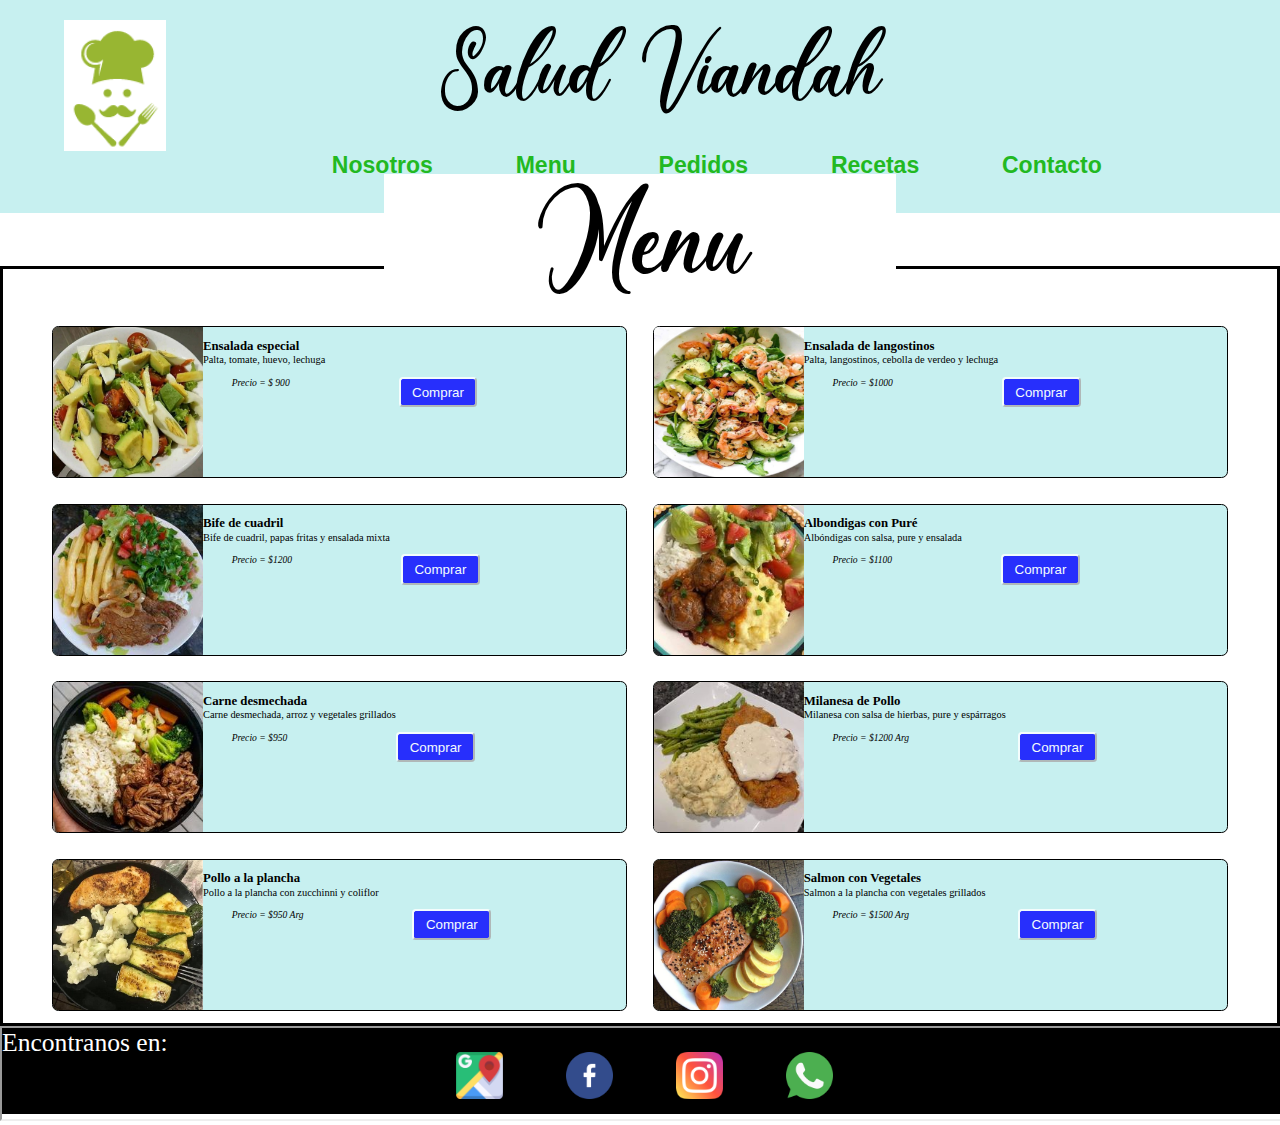
==== menu.html @ 55a96c4e "Se crea nuevo repositorio remoto para TP CodoACodo" ====
<!DOCTYPE html>
<html lang="en">
<head>
    <meta charset="UTF-8">
    <meta http-equiv="X-UA-Compatible" content="IE=edge">
    <meta name="viewport" content="width=device-width, initial-scale=1.0">
    <title>Viandas saludables</title>
    <link rel="stylesheet" href="css/estilos.css">
    <link rel="icon" type="image/x-icon" href="./imagenes/logo.png">
</head>
<body>
    <Header>
        <div class="grid-container">
            <div class="item1" style= "background-color: rgb(199, 240, 240)">
                <div>
                    <img id="logo" src="./imagenes/logo.png" alt="logo">
                    <h3 class="nombre">Salud Viandah
                    </h3>
                </div>
                <div id="pestañas">
                    <a class="pest" href="index.html">Nosotros</a>
                    <a class="pest" href="menu.html">Menu</a>
                    <a class="pest" href="pedidos.html">Pedidos</a>
                    <a class="pest" href="recetas.html">Recetas</a>
                    <a class="pest" href="#contacto">Contacto</a>
                </div>
            </div>
    </Header>
        <div id="item2"></div>
    <!--Cuerpo del menú-->
        <div class="item3">
            <div >
                <h3 id="menu">Menú</h3>
            </div>
            <div id="marcoMenu">

                <div class="tarjetaMenu">
                    <div>
                        <img class="imagenesTarjetas" src="./imagenes/ensaladaDePalta.jpg" alt="Ensalada de palta">
                        <h3 class="titulosTarjetas">Ensalada especial</h3><br>
                        <p class="parrafosTarjetas">
                            Palta, tomate, huevo, lechuga
                            <br>
                            <p class="precio">Precio = $ 900</p>
                        </p>
                        <button                               class="botonOrdenar">Comprar</button> 
                    </div>
                </div>

                <div class="tarjetaMenu">
                    <div>
                        <img class="imagenesTarjetas" src="./imagenes/ensaladaDeLangostinos.jpg" alt="Ensalada de palta">
                        <h3 class="titulosTarjetas">Ensalada de langostinos</h3><br>
                        <p class="parrafosTarjetas">
                            Palta, langostinos, cebolla de verdeo y lechuga
                            <br>
                            <p class="precio">Precio = $1000</p>
                        </p>
                        <button                               class="botonOrdenar">Comprar</button>
                    </div>
                </div>

                <div class="tarjetaMenu">
                    <div>
                        <img class="imagenesTarjetas" src="./imagenes/bifesFritasEnsalada.jpg" alt="Ensalada de palta">
                        <h3 class="titulosTarjetas">Bife de cuadril</h3><br>
                        <p class="parrafosTarjetas">
                            Bife de cuadril, papas fritas y ensalada mixta
                            <br>
                            <p class="precio">Precio = $1200 </p>
                        </p>
                        <button class="botonOrdenar">Comprar</button>
                    </div>
                </div>

                <div class="tarjetaMenu">
                    <div>
                        <img class="imagenesTarjetas" src="./imagenes/albondigasConPure.jpg" alt="Ensalada de palta">
                        <h3 class="titulosTarjetas">Albondigas con Puré</h3><br>
                        <p class="parrafosTarjetas">
                            Albóndigas con salsa, pure y ensalada
                            <br>
                            <p class="precio">Precio = $1100</p>
                        </p>
                        <button class="botonOrdenar">Comprar</button>
                    </div>
                </div>

                <div class="tarjetaMenu" style="border-color: black;">
                    <div>
                        <img class="imagenesTarjetas" src="./imagenes/carneDesmechadaConArroz.jpg" alt="Ensalada de palta">
                        <h3 class="titulosTarjetas">Carne desmechada</h3><br>
                        <p class="parrafosTarjetas">
                           Carne desmechada, arroz y vegetales grillados 
                            <br>
                            <p class="precio">Precio = $950</p>
                        </p>
                        <button class="botonOrdenar">Comprar</button>
                    </div>
                </div>

                <div class="tarjetaMenu">
                    <div>
                        <img class="imagenesTarjetas" src="./imagenes/milanesaDePollo.jpg" alt="Ensalada de palta">
                        <h3 class="titulosTarjetas">Milanesa de Pollo</h3><br>
                        <p class="parrafosTarjetas">
                            Milanesa con salsa de hierbas, pure y espárragos
                            <br>
                            <p class="precio">Precio = $1200 Arg</p>
                        </p>
                        <button class="botonOrdenar">Comprar</button>
                    </div>
                </div>

                <div class="tarjetaMenu">
                    <div>
                        <img class="imagenesTarjetas" src="./imagenes/polloALaPlancha.jpg" alt="Ensalada de palta">
                        <h3 class="titulosTarjetas">Pollo a la plancha</h3><br>
                        <p class="parrafosTarjetas">
                           Pollo a la plancha con zucchinni y coliflor
                            <br>
                            <p class="precio">Precio = $950 Arg</p>
                        </p>
                        <button class="botonOrdenar">Comprar</button>
                    </div>
                </div>

                <div class="tarjetaMenu">
                    <div>
                        <img class="imagenesTarjetas" src="./imagenes/salmonConVerduras.jpg" alt="Ensalada de palta">
                        <h3 class="titulosTarjetas">Salmon con Vegetales</h3><br>
                        <p class="parrafosTarjetas">
                            Salmon a la plancha con vegetales grillados
                            <br>
                            <p class="precio">Precio = $1500 Arg</p>
                        </p>
                        <button class="botonOrdenar">Comprar</button>
                    </div>
                </div>
            </div>

        </div>  
        <div class="item4"></div>
        <div class="item5">

<!-- Footer------------------------------------------------->
            <iframe src="footer.html" id="alturaFooter"></iframe>
<!-- Footer------------------------------------------------->
        </div>
    </div>
</body>
</html>
---- css/estilos.css ----
*{
    margin: 0;
    padding: 0;
}

@font-face{
    font-family: helena;
    src: url(./Helena.ttf);
}
body{
    width: 100%;
}
header{
    background-color: rgb(199, 240, 240);
   width: 100%;
   font-size: 0.8em;
   
}

a{
    text-align: center;
}
 

 
 #slogan{
   font-family: Helena;
   font-size: 4.5vw;
   color: rgb(26, 163, 26);
   padding-left: 2%;
   
 }

.pestañas{
    text-align: center ;
    
 }
 .pest {
     color: rgb(34, 185, 34);
     font-family: 'Lucida Sans', 'Lucida Sans Regular', 'Lucida Grande', 'Lucida Sans Unicode', Geneva, Verdana, sans-serif;
     font-weight: bold;
     font-size: 1.8vw;
     text-decoration: none;
     padding: 3%;
 }

 h4{
    padding: 1%;
    font-size: 2vw;
    padding-left: 2%;
 } 

 .nosotros{
    padding: 2%;
    font-size: 1.5vw;
    text-align: justify;

 }  

.nombre{
   
    font-family: helena;
    font-size: 8vw;
    font-weight: 100;
    margin-right: 10%;
    
}

 #pestañas{
    font-family: Georgia, 'Times New Roman', Times, serif;
    padding: 1%;
    color: blue;
    text-decoration: none;
    text-align: center;
    
 
}

#pie{
    color: white;
    font-size: 2vw;
    padding-left: 0%;
    float: left;
}

#logo{
 
    margin-top: 0%;
    margin-left: 5%;
    width: 8%; 
    padding-right: 0%;
    float: left;
}

#imagenes{
    text-align: center;
}

.imagenes1{
    width: 20%;
    padding-inline: 2%;   
}
.redes{
    padding: 2% 5% 1% 0%;
    margin-top: 0% 0% 0% 0%;
    width: 4%;
}


.caja-redes{
    text-align: center;
    margin: 0% 8% 0% 0%;
    padding: 0%;
}

 .conten_promo {
     display: flex;
     width: 100%;
     min-height: 500px;
     margin: 0 auto;
     gap: 3, 5em
 }

 .promo {
    width:  50%;
     padding: 2%;
    
 }

 table {
     border-collapse: collapse;
     font-family: Verdana, Geneva, Tahoma, sans-serif;

 }


 table th {
     font-family: Cambria, Cochin, Georgia, Times, 'Times New Roman', serif;
     font-size: 30px;
 }

 table td {
     border: 2px solid rgb(36, 207, 193);
     font-family: Cambria, Cochin, Georgia, Times, 'Times New Roman', serif;
     font-size: 30px;
     
     

 }

 table td:first-child {
     width: 10%;
     text-align: center;
     font-size: 2em;
     
 }

 table td:nth-child(2) {
     width: 10%;
     text-align: center;
 }

 table td:nth-child(3) {
     width: 25%;
     font-size: 1.5em;
     
 }

 table td img {
     width: 120px;
 }

 main {
     background-color: rgb(235, 232, 232);
 }

 .form {
     margin-left: 5%;
 }

.ordenar{
    text-align: right;
}
.imagenesMenu{
    justify-content: center; 
    border-radius: 100px;
    padding: 5%;
}

.platos{
    margin-left: 5%;
    margin-top: 0%;
}

#menu{
    position: relative;
    font-family: helena;
    font-size:15vh;
    margin: -3% 30% 0% 30%;
    background:white;
    font-weight: 100;
    padding: 0% 0% 0% 0%;
    text-align: center;
}

.tarjetaMenu{
    border-width: 10px;
    border-radius: 0.5vw;
    border: solid 1px;
    width:45%;
    height: 150px;
    margin: 1% 1% 1% 1%;
    background-color: rgb(199, 240, 240);
}

.imagenesTarjetas{
    border-top-left-radius: 0.5vh;
    border-bottom-left-radius: 0.5vh;
    height: 150px;
    padding:0%;
    float: left;
    width: 150px;
}

.titulosTarjetas{
    font-family: Cambria, Cochin, Georgia, Times, 'Times New Roman', serif;
    font-size: 80%;
    text-align: left;
    margin-left: 10%;
    padding: 2% 0% 0% 0%;
    position: relative;
   
}

.parrafosTarjetas{
    font-family: Cambria, Cochin, Georgia, Times, 'Times New Roman', serif;
    font-size: 65%;
    text-align: left;
    margin: -3% 0% 0% 0%;
}

.precio{
    font-family: Cambria, Cochin, Georgia, Times, 'Times New Roman', serif;
    font-size: 60%;
    font-style:italic;
    margin: 2% 0% 0% 5%;
    float: left;
    
}

.botonOrdenar{
    
    font-family:sans-serif;
    color: white;
    background-color: blue;
    border-color: white;
    border-radius: 0.3vw;
    margin: 2% 0% 0% 19%;
    padding: 1% 2% 1% 2%;
    opacity: 80%;
}

#columna1{
    position: relative;
    width:50%;
    height: 97.6%;
    margin-right: 27%;
}

#marcoMenu{
    display: flex;
    flex-direction: row;
    flex-wrap: wrap;
    justify-content: center;
    border: solid black;
    padding: 3.5% 0% 0% 0%;
    margin: -4.5% 0% 0% 0%;
    z-index: 1;
}


#abajo{
    background-color: black;

}

/* CSS para Grid -----------------------*/

.item1 { grid-area: header; }
.item2 { grid-area: izquierda; }
.item3 { grid-area: main; }
.item4 { grid-area: derecha; }
.item5 { grid-area: footer; }

.grid-container {
  display: grid;
  grid-template-areas:
    'header header header header header header'
    'izquierda main main main main derecha'
    'footer footer footer footer footer footer';
  gap: 2%;
  grid-template-columns: 1% auto auto auto auto 1%;
  padding: 0px;
}

.grid-container > div {
  background-color: rgba(255, 255, 255, 0.8);
  text-align: center;
  padding: 20px 0;
  font-size: 30px;
}
header{
    width: 100%;
}

iframe{
    width: 100%;
    height: 260px;
}
#alturaFooter{
    height: 91px;
}


@media only screen and (max-width: 1240px){
    .tarjetaMenu {
        width: 80%;

}
@media only screen and (max-width: 768px){
    .pest{font-size: 2vw;
}
.nosotros {
    padding: 2%;
    font-size: 2.5vw;
    text-align: justify;
}
h4{
    font-size: 3vw;
}
#slogan {
    
    font-size: 6vw;
    
}
.conten_promo {
    display: inline;
    
}
.promo{ 
    margin: 0 auto;
    width: 75%;
}



}




@media only screen and (max-width: 320px){
    .pest{
        font-size: 3vw;
        padding: 0.3%;
    }
        .nosotros {
            padding: 2%;
            font-size: 3.5vw;
            text-align: justify;
}
}
h4{
    font-size: 5vw;
}
#slogan {
    font-size: 7vw;
    
}
table td img {
    width: 50px;
}
.promo{
   margin: 0 auto;
    width: 100%;
}
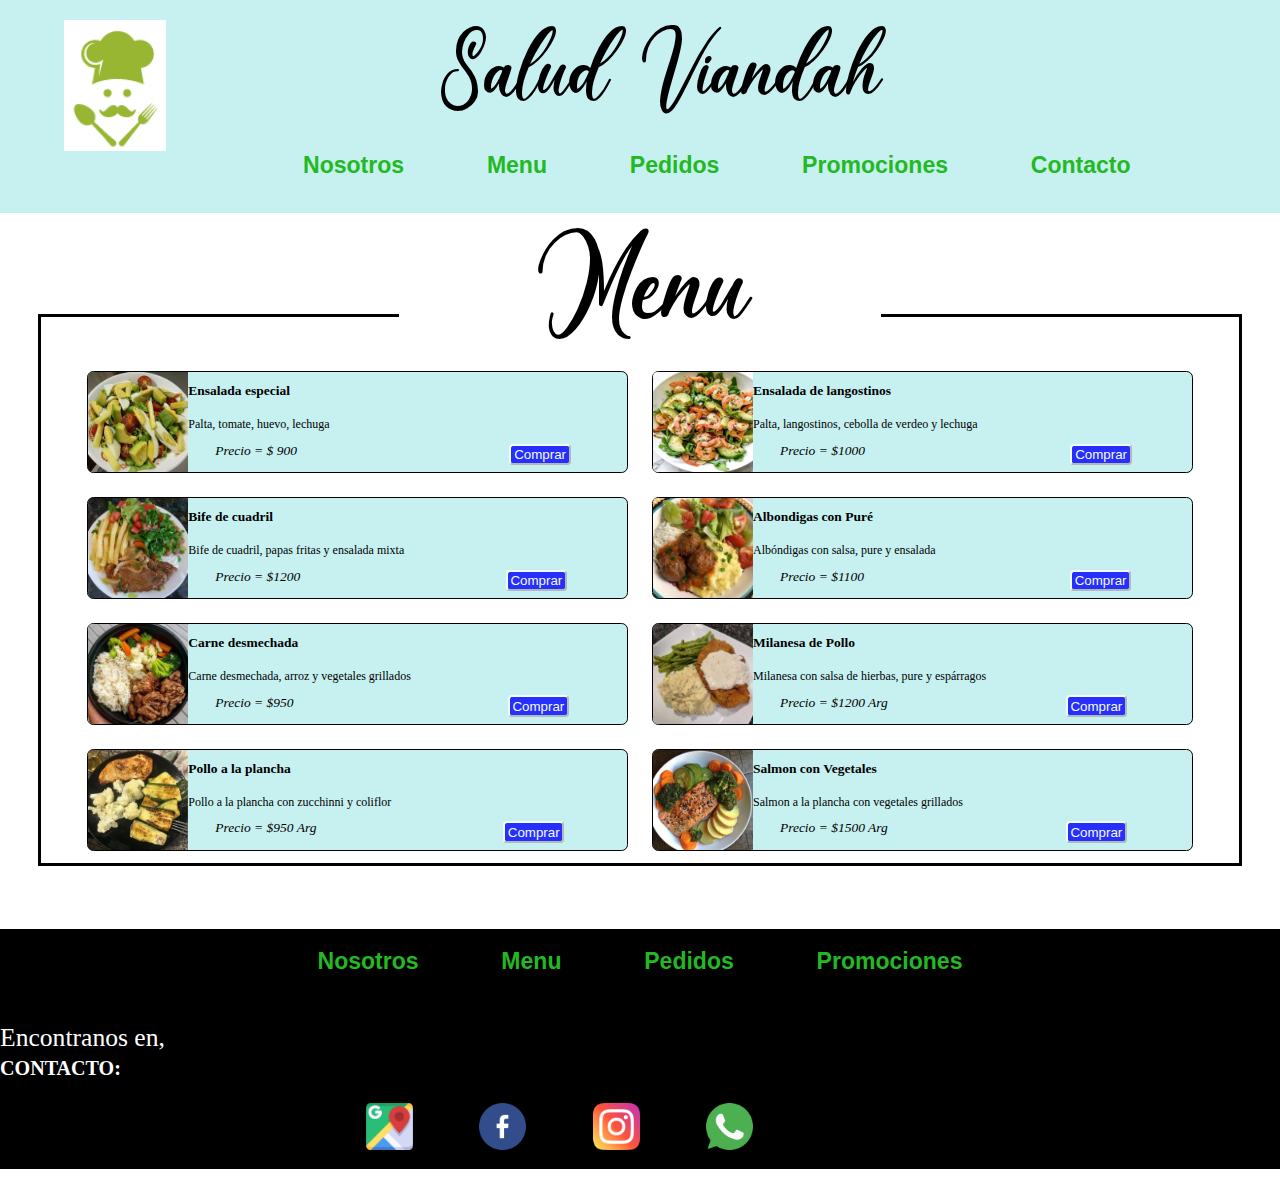
==== commit e1d59c7c: "Add files via upload" ====
--- a/menu.html
+++ b/menu.html
@@ -9,23 +9,23 @@
     <link rel="icon" type="image/x-icon" href="./imagenes/logo.png">
 </head>
 <body>
-    <Header>
-        <div class="grid-container">
-            <div class="item1" style= "background-color: rgb(199, 240, 240)">
-                <div>
-                    <img id="logo" src="./imagenes/logo.png" alt="logo">
-                    <h3 class="nombre">Salud Viandah
-                    </h3>
-                </div>
-                <div id="pestañas">
-                    <a class="pest" href="index.html">Nosotros</a>
-                    <a class="pest" href="menu.html">Menu</a>
-                    <a class="pest" href="pedidos.html">Pedidos</a>
-                    <a class="pest" href="recetas.html">Recetas</a>
-                    <a class="pest" href="#contacto">Contacto</a>
-                </div>
+    <!--Header-->
+    <div class="grid-container">
+        <div class="item1" style= "background-color: rgb(199, 240, 240)">
+            <div>
+                <img id="logo" src="./imagenes/logo.png" alt="logo">
+                <h3 class="nombre">Salud Viandah
+                </h3>
             </div>
-    </Header>
+            <div id="pestañas">
+                <a class="pest" href="index.html">Nosotros</a>
+                <a class="pest" href="menu.html">Menu</a>
+                <a class="pest" href="pedidos.html">Pedidos</a>
+                <a class="pest" href="promociones.html">Promociones</a>
+                <a class="pest" href="#contacto">Contacto</a>
+            </div>
+        </div>
+    <!--Fin Header-->
         <div id="item2"></div>
     <!--Cuerpo del menú-->
         <div class="item3">
@@ -43,7 +43,8 @@
                             <br>
                             <p class="precio">Precio = $ 900</p>
                         </p>
-                        <button                               class="botonOrdenar">Comprar</button> 
+                        <a class="pest" href="pedidos.html">
+                        <button  style="position:relative;left: 5%;"class="botonOrdenar"; >Comprar</button></a> 
                     </div>
                 </div>
 
@@ -56,7 +57,8 @@
                             <br>
                             <p class="precio">Precio = $1000</p>
                         </p>
-                        <button                               class="botonOrdenar">Comprar</button>
+                        <a class="pest" href="pedidos.html">
+                        <button  style="position:relative;left: 4%;" class="botonOrdenar">Comprar</button></a>
                     </div>
                 </div>
 
@@ -69,20 +71,26 @@
                             <br>
                             <p class="precio">Precio = $1200 </p>
                         </p>
-                        <button class="botonOrdenar">Comprar</button>
+                        <a class="pest" href="pedidos.html">
+                        <button style="position:relative;left: 4%;" class="botonOrdenar">Comprar</button></a>
                     </div>
                 </div>
 
-                <div class="tarjetaMenu">
+                <div backgroundcolor="red" class="tarjetaMenu">
                     <div>
-                        <img class="imagenesTarjetas" src="./imagenes/albondigasConPure.jpg" alt="Ensalada de palta">
-                        <h3 class="titulosTarjetas">Albondigas con Puré</h3><br>
-                        <p class="parrafosTarjetas">
+                        <div>
+                            <img class="imagenesTarjetas" src="./imagenes/albondigasConPure.jpg" alt="Ensalada de palta">
+                        </div>
+                        <div>
+                            <h3 class="titulosTarjetas">Albondigas con Puré</h3>
+                        </div><br>
+                        <div> <p class="parrafosTarjetas">
                             Albóndigas con salsa, pure y ensalada
                             <br>
                             <p class="precio">Precio = $1100</p>
-                        </p>
-                        <button class="botonOrdenar">Comprar</button>
+                            </p></div>
+                            <a class="pest" href="pedidos.html">
+                            <button style="position:relative;left: 4%;"class="botonOrdenar">Comprar</button></a>
                     </div>
                 </div>
 
@@ -95,7 +103,8 @@
                             <br>
                             <p class="precio">Precio = $950</p>
                         </p>
-                        <button class="botonOrdenar">Comprar</button>
+                        <a class="pest" href="pedidos.html">
+                        <button style="position:relative;left: 5%;"class="botonOrdenar">Comprar</button></a>
                     </div>
                 </div>
 
@@ -108,7 +117,8 @@
                             <br>
                             <p class="precio">Precio = $1200 Arg</p>
                         </p>
-                        <button class="botonOrdenar">Comprar</button>
+                        <a class="pest" href="pedidos.html">
+                        <button style="position:relative;left: 1%;"class="botonOrdenar">Comprar</button></a>
                     </div>
                 </div>
 
@@ -121,7 +131,8 @@
                             <br>
                             <p class="precio">Precio = $950 Arg</p>
                         </p>
-                        <button class="botonOrdenar">Comprar</button>
+                        <a class="pest" href="pedidos.html">
+                        <button style="position:relative;left: 2%;" class="botonOrdenar">Comprar</button></a>
                     </div>
                 </div>
 
@@ -134,7 +145,8 @@
                             <br>
                             <p class="precio">Precio = $1500 Arg</p>
                         </p>
-                        <button class="botonOrdenar">Comprar</button>
+                        <a class="pest" href="pedidos.html">
+                        <button style="position:relative;left: 1%;"class="botonOrdenar">Comprar</button></a>
                     </div>
                 </div>
             </div>
@@ -142,11 +154,27 @@
         </div>  
         <div class="item4"></div>
         <div class="item5">
+            <script src="./main3.js"></script><br>
 
-<!-- Footer------------------------------------------------->
-            <iframe src="footer.html" id="alturaFooter"></iframe>
-<!-- Footer------------------------------------------------->
+            <footer id="contacto">
+                <div id="abajo">
+                    <p id="pie">Encontranos en,</p><br>
+                    <h6 style="color:white;text-align: left;">CONTACTO:</h6>
+                    <div class="caja-redes">
+                        <a href="">
+                            <img class= redes src="./imagenes/mapa.png" alt="Mapa"></a>
+                            
+                        <a target="_blank" href="https://facebook.com">
+                            <img class="redes" src="./imagenes/facebook.png" alt="Facebook"></a>
+            
+                        <a target="_blank" href="https://www.instagram.com/">
+                            <img class="redes" src="./imagenes/instagram.png" alt="instagram"></a>
+            
+                        <a target="_blank" href="https://api.whatsapp.com/send?phone=0543874564252">
+                            <img class="redes" src="./imagenes/whatsapp.png" alt="whatsapp"></a>
+                    </div>
+            </footer>
         </div>
-    </div>
+      </div>
 </body>
 </html>--- a/css/estilos.css
+++ b/css/estilos.css
@@ -136,7 +136,7 @@
 
  table th {
      font-family: Cambria, Cochin, Georgia, Times, 'Times New Roman', serif;
-     font-size: 30px;
+     font-size: 15px;
  }
 
  table td {
@@ -149,20 +149,20 @@
  }
 
  table td:first-child {
-     width: 10%;
+     width: 5%;
      text-align: center;
      font-size: 2em;
      
  }
 
  table td:nth-child(2) {
+     width: 5%;
+     text-align: center;
+ }
+
+ table td:nth-child(3) {
      width: 10%;
-     text-align: center;
- }
-
- table td:nth-child(3) {
-     width: 25%;
-     font-size: 1.5em;
+     font-size: 1em;
      
  }
 
@@ -200,7 +200,6 @@
     background:white;
     font-weight: 100;
     padding: 0% 0% 0% 0%;
-    text-align: center;
 }
 
 .tarjetaMenu{
@@ -208,7 +207,7 @@
     border-radius: 0.5vw;
     border: solid 1px;
     width:45%;
-    height: 150px;
+    height: 100px;
     margin: 1% 1% 1% 1%;
     background-color: rgb(199, 240, 240);
 }
@@ -216,15 +215,15 @@
 .imagenesTarjetas{
     border-top-left-radius: 0.5vh;
     border-bottom-left-radius: 0.5vh;
-    height: 150px;
+    height: 100px;
     padding:0%;
     float: left;
-    width: 150px;
+    width: 100px;
 }
 
 .titulosTarjetas{
     font-family: Cambria, Cochin, Georgia, Times, 'Times New Roman', serif;
-    font-size: 80%;
+    font-size: 45%;
     text-align: left;
     margin-left: 10%;
     padding: 2% 0% 0% 0%;
@@ -234,14 +233,14 @@
 
 .parrafosTarjetas{
     font-family: Cambria, Cochin, Georgia, Times, 'Times New Roman', serif;
-    font-size: 65%;
+    font-size: 40%;
     text-align: left;
     margin: -3% 0% 0% 0%;
 }
 
 .precio{
     font-family: Cambria, Cochin, Georgia, Times, 'Times New Roman', serif;
-    font-size: 60%;
+    font-size: 45%;
     font-style:italic;
     margin: 2% 0% 0% 5%;
     float: left;
@@ -256,7 +255,7 @@
     border-color: white;
     border-radius: 0.3vw;
     margin: 2% 0% 0% 19%;
-    padding: 1% 2% 1% 2%;
+    padding: 0.25% 0.5% 0.25% 0.5%;
     opacity: 80%;
 }
 
@@ -309,22 +308,12 @@
   padding: 20px 0;
   font-size: 30px;
 }
-header{
-    width: 100%;
-}
-
-iframe{
-    width: 100%;
-    height: 260px;
-}
-#alturaFooter{
-    height: 91px;
-}
-
 
 @media only screen and (max-width: 1240px){
     .tarjetaMenu {
         width: 80%;
+
+}
 
 }
 @media only screen and (max-width: 768px){
@@ -368,8 +357,7 @@
             padding: 2%;
             font-size: 3.5vw;
             text-align: justify;
-}
-}
+}}
 h4{
     font-size: 5vw;
 }
@@ -385,4 +373,3 @@
     width: 100%;
 }
 
-
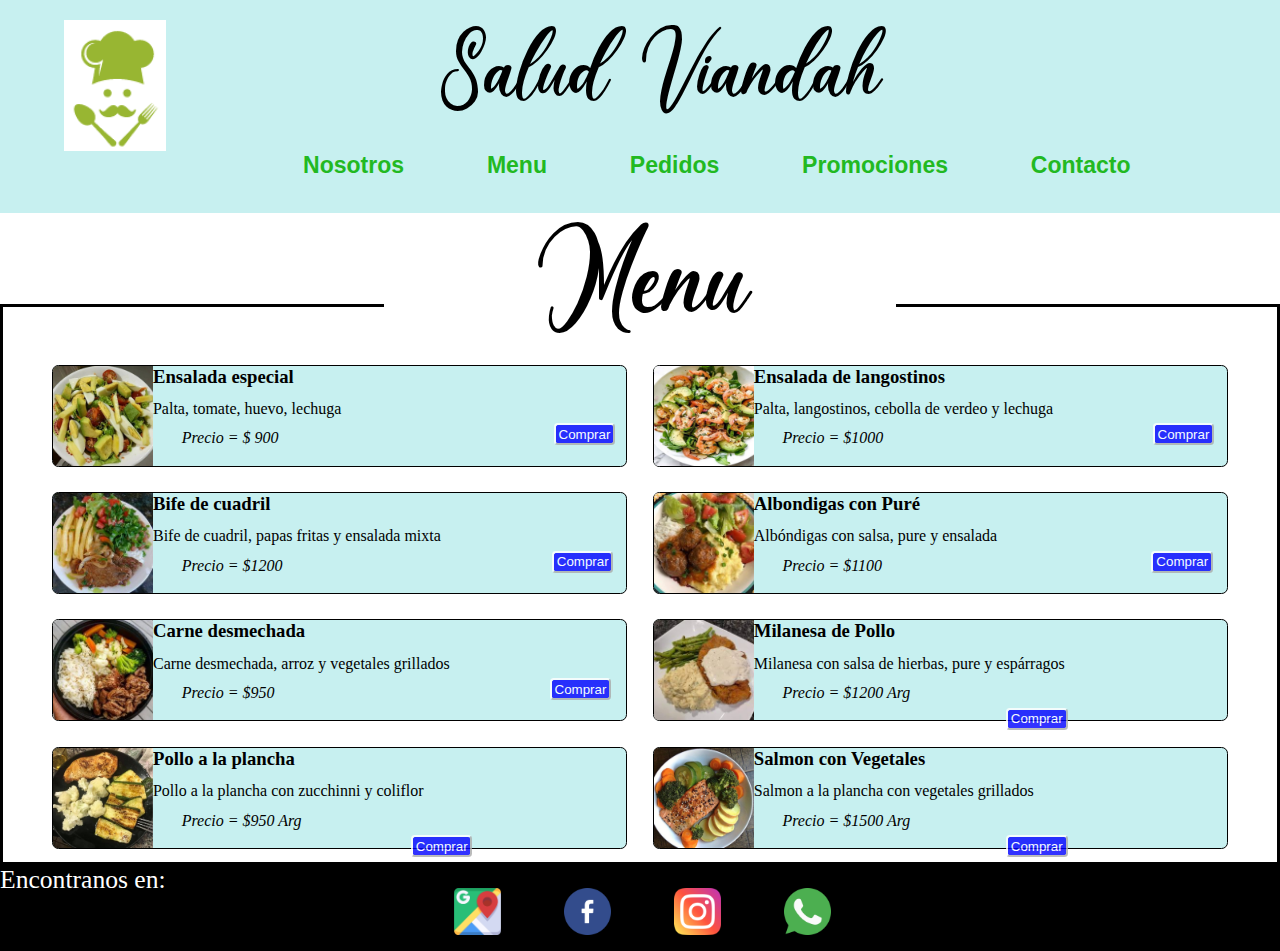
==== commit 39f72ef7: "Se juntan todos los cambios pero no se hace merge con rama master" ====
--- a/menu.html
+++ b/menu.html
@@ -10,21 +10,7 @@
 </head>
 <body>
     <!--Header-->
-    <div class="grid-container">
-        <div class="item1" style= "background-color: rgb(199, 240, 240)">
-            <div>
-                <img id="logo" src="./imagenes/logo.png" alt="logo">
-                <h3 class="nombre">Salud Viandah
-                </h3>
-            </div>
-            <div id="pestañas">
-                <a class="pest" href="index.html">Nosotros</a>
-                <a class="pest" href="menu.html">Menu</a>
-                <a class="pest" href="pedidos.html">Pedidos</a>
-                <a class="pest" href="promociones.html">Promociones</a>
-                <a class="pest" href="#contacto">Contacto</a>
-            </div>
-        </div>
+    <header><script src="./header.js"></script></header>
     <!--Fin Header-->
         <div id="item2"></div>
     <!--Cuerpo del menú-->
@@ -154,27 +140,8 @@
         </div>  
         <div class="item4"></div>
         <div class="item5">
-            <script src="./main3.js"></script><br>
-
-            <footer id="contacto">
-                <div id="abajo">
-                    <p id="pie">Encontranos en,</p><br>
-                    <h6 style="color:white;text-align: left;">CONTACTO:</h6>
-                    <div class="caja-redes">
-                        <a href="">
-                            <img class= redes src="./imagenes/mapa.png" alt="Mapa"></a>
-                            
-                        <a target="_blank" href="https://facebook.com">
-                            <img class="redes" src="./imagenes/facebook.png" alt="Facebook"></a>
-            
-                        <a target="_blank" href="https://www.instagram.com/">
-                            <img class="redes" src="./imagenes/instagram.png" alt="instagram"></a>
-            
-                        <a target="_blank" href="https://api.whatsapp.com/send?phone=0543874564252">
-                            <img class="redes" src="./imagenes/whatsapp.png" alt="whatsapp"></a>
-                    </div>
-            </footer>
+        <script src="./footer.js"></script>
         </div>
-      </div>
+    </div>
 </body>
 </html>--- a/css/estilos.css
+++ b/css/estilos.css
@@ -77,10 +77,10 @@
 }
 
 #pie{
-    color: white;
-    font-size: 2vw;
-    padding-left: 0%;
-    float: left;
+    color: white !important;
+    font-size: 2vw !important;
+    padding-left: 0% !important;
+    float: left !important;
 }
 
 #logo{
@@ -108,9 +108,9 @@
 
 
 .caja-redes{
-    text-align: center;
-    margin: 0% 8% 0% 0%;
-    padding: 0%;
+    text-align: center !important;
+    margin: 0% 8% 0% 0% !important;
+    padding: 0% !important;
 }
 
  .conten_promo {
@@ -188,7 +188,7 @@
 }
 
 .platos{
-    margin-left: 5%;
+    margin-left: 6%;
     margin-top: 0%;
 }
 
@@ -196,10 +196,11 @@
     position: relative;
     font-family: helena;
     font-size:15vh;
-    margin: -3% 30% 0% 30%;
+    margin: 0% 30% 0% 30%;
     background:white;
     font-weight: 100;
     padding: 0% 0% 0% 0%;
+    text-align: center;
 }
 
 .tarjetaMenu{
@@ -223,24 +224,24 @@
 
 .titulosTarjetas{
     font-family: Cambria, Cochin, Georgia, Times, 'Times New Roman', serif;
-    font-size: 45%;
+    
     text-align: left;
-    margin-left: 10%;
-    padding: 2% 0% 0% 0%;
+    margin-left: 0%;
+    padding: 0% 0% 2% 17%;
     position: relative;
    
 }
 
 .parrafosTarjetas{
     font-family: Cambria, Cochin, Georgia, Times, 'Times New Roman', serif;
-    font-size: 40%;
+    f
     text-align: left;
-    margin: -3% 0% 0% 0%;
+    margin: -3% 0% 0% 17%;
 }
 
 .precio{
     font-family: Cambria, Cochin, Georgia, Times, 'Times New Roman', serif;
-    font-size: 45%;
+    
     font-style:italic;
     margin: 2% 0% 0% 5%;
     float: left;
@@ -254,7 +255,7 @@
     background-color: blue;
     border-color: white;
     border-radius: 0.3vw;
-    margin: 2% 0% 0% 19%;
+    margin: 0% 0% 0% 40%;
     padding: 0.25% 0.5% 0.25% 0.5%;
     opacity: 80%;
 }
@@ -279,7 +280,7 @@
 
 
 #abajo{
-    background-color: black;
+    background-color: black ;
 
 }
 
@@ -309,15 +310,22 @@
   font-size: 30px;
 }
 
+.contactos {
+    font-family:Impact, Haettenschweiler, 'Arial Narrow Bold', sans-serif ;
+    font-size: 300%;
+    text-align: center;
+    padding: 2% 0% 2% 0%;
+}
+
 @media only screen and (max-width: 1240px){
     .tarjetaMenu {
         width: 80%;
-
-}
-
-}
+}
+}
+
 @media only screen and (max-width: 768px){
     .pest{font-size: 2vw;
+}
 }
 .nosotros {
     padding: 2%;
@@ -340,13 +348,6 @@
     margin: 0 auto;
     width: 75%;
 }
-
-
-
-}
-
-
-
 
 @media only screen and (max-width: 320px){
     .pest{
@@ -358,6 +359,7 @@
             font-size: 3.5vw;
             text-align: justify;
 }}
+
 h4{
     font-size: 5vw;
 }
@@ -373,3 +375,19 @@
     width: 100%;
 }
 
+.animacion{
+    animation-name: promociones;
+    animation-duration: 4s;
+    background-color: rgb(98, 184, 155);
+    color: tomato;
+    text-align: center;
+    font-size: 6vh;
+}
+
+@keyframes promociones{
+    0%      {color:red; font-size: 7vh ;}
+    25%     {color:yellow; font-size: 8vh ;}
+    50%     {color:blue; font-size: 9vh ;}
+    75%     {color:green; font-size: 8vh ;}
+    100%    {color:red; font-size: 7vh ;}
+}
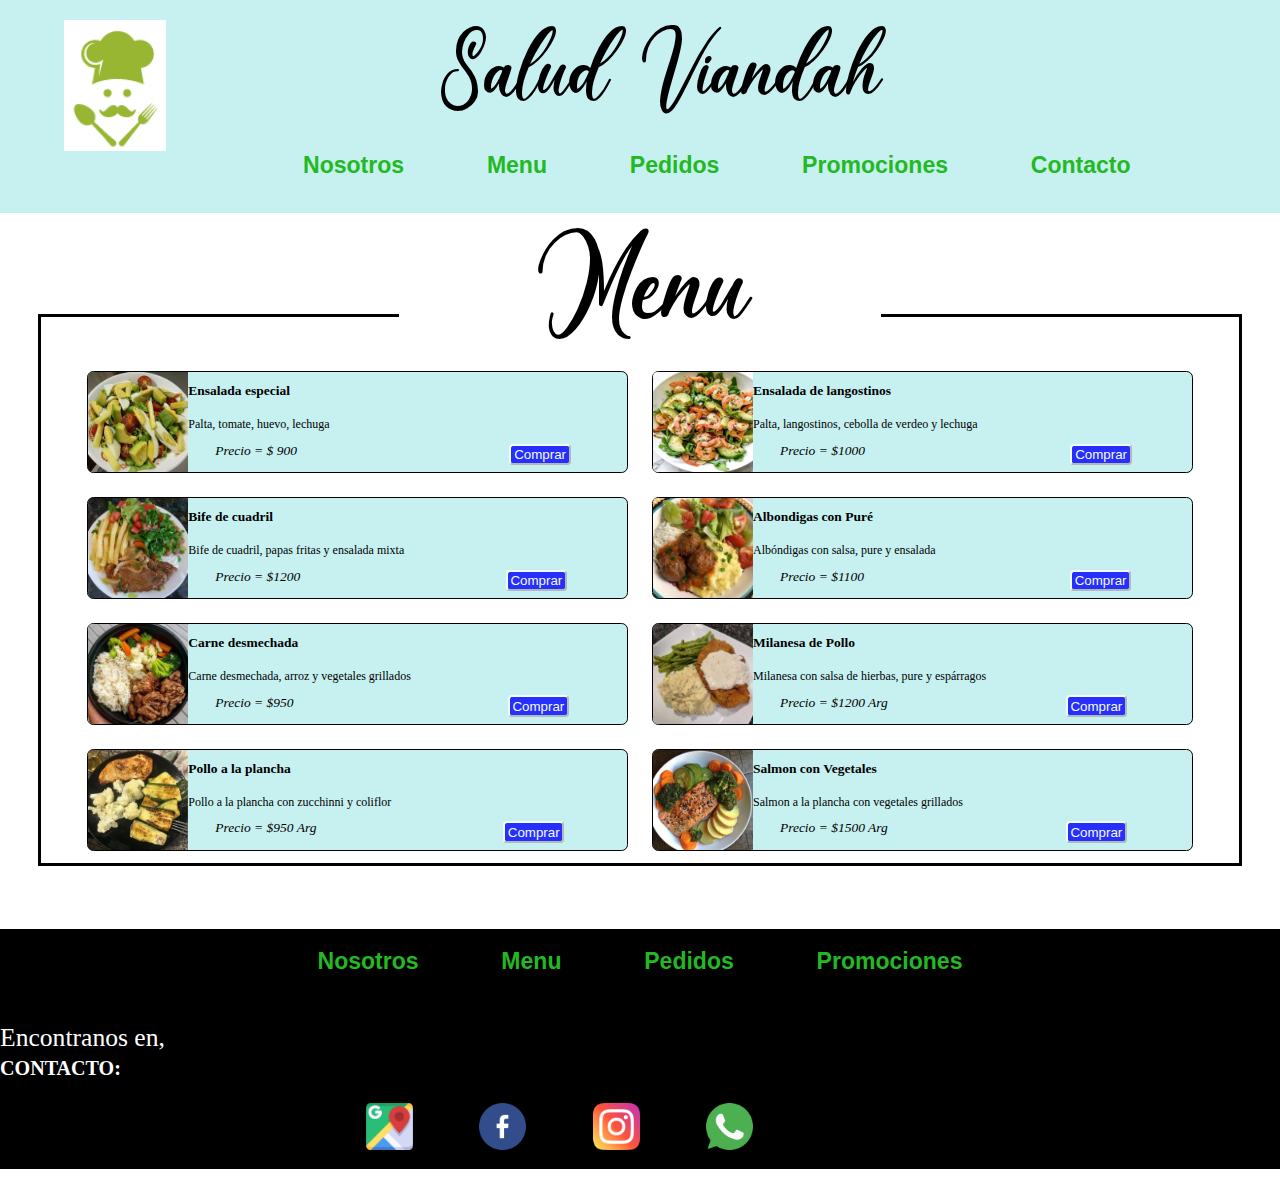
==== commit a9af5f01: "ultima rama 20/10/22" ====
--- a/menu.html
+++ b/menu.html
@@ -10,7 +10,21 @@
 </head>
 <body>
     <!--Header-->
-    <header><script src="./header.js"></script></header>
+    <div class="grid-container">
+        <div class="item1" style= "background-color: rgb(199, 240, 240)">
+            <div>
+                <img id="logo" src="./imagenes/logo.png" alt="logo">
+                <h3 class="nombre">Salud Viandah
+                </h3>
+            </div>
+            <div id="pestañas">
+                <a class="pest" href="index.html">Nosotros</a>
+                <a class="pest" href="menu.html">Menu</a>
+                <a class="pest" href="pedidos.html">Pedidos</a>
+                <a class="pest" href="promociones.html">Promociones</a>
+                <a class="pest" href="#contacto">Contacto</a>
+            </div>
+        </div>
     <!--Fin Header-->
         <div id="item2"></div>
     <!--Cuerpo del menú-->
@@ -140,8 +154,27 @@
         </div>  
         <div class="item4"></div>
         <div class="item5">
-        <script src="./footer.js"></script>
+            <script src="./main3.js"></script><br>
+
+            <footer id="contacto">
+                <div id="abajo">
+                    <p id="pie">Encontranos en,</p><br>
+                    <h6 style="color:white;text-align: left;">CONTACTO:</h6>
+                    <div class="caja-redes">
+                        <a href="">
+                            <img class= redes src="./imagenes/mapa.png" alt="Mapa"></a>
+                            
+                        <a target="_blank" href="https://facebook.com">
+                            <img class="redes" src="./imagenes/facebook.png" alt="Facebook"></a>
+            
+                        <a target="_blank" href="https://www.instagram.com/">
+                            <img class="redes" src="./imagenes/instagram.png" alt="instagram"></a>
+            
+                        <a target="_blank" href="https://api.whatsapp.com/send?phone=0543874564252">
+                            <img class="redes" src="./imagenes/whatsapp.png" alt="whatsapp"></a>
+                    </div>
+            </footer>
         </div>
-    </div>
+      </div>
 </body>
 </html>--- a/css/estilos.css
+++ b/css/estilos.css
@@ -77,10 +77,10 @@
 }
 
 #pie{
-    color: white !important;
-    font-size: 2vw !important;
-    padding-left: 0% !important;
-    float: left !important;
+    color: white;
+    font-size: 2vw;
+    padding-left: 0%;
+    float: left;
 }
 
 #logo{
@@ -108,17 +108,17 @@
 
 
 .caja-redes{
-    text-align: center !important;
-    margin: 0% 8% 0% 0% !important;
-    padding: 0% !important;
+    text-align: center;
+    margin: 0% 8% 0% 0%;
+    padding: 0%;
 }
 
  .conten_promo {
      display: flex;
      width: 100%;
-     min-height: 500px;
-     margin: 0 auto;
-     gap: 3, 5em
+     min-height: 200px;
+     margin: 0;
+     gap:0;
  }
 
  .promo {
@@ -136,38 +136,41 @@
 
  table th {
      font-family: Cambria, Cochin, Georgia, Times, 'Times New Roman', serif;
-     font-size: 15px;
+     font-size: 30px;
+
  }
 
  table td {
      border: 2px solid rgb(36, 207, 193);
      font-family: Cambria, Cochin, Georgia, Times, 'Times New Roman', serif;
-     font-size: 30px;
+     font-size: 10px;
+     margin-left: 5%;
      
      
 
  }
 
  table td:first-child {
-     width: 5%;
+     width: 80%;
+     font-size: 6rem;
      text-align: center;
-     font-size: 2em;
      
  }
 
  table td:nth-child(2) {
-     width: 5%;
+     width: 2%;
      text-align: center;
+     font-size: 6rem;
  }
 
  table td:nth-child(3) {
-     width: 10%;
-     font-size: 1em;
+     width: 80%;
+     font-size: 6rem;
      
  }
 
  table td img {
-     width: 120px;
+     width: 100px;
  }
 
  main {
@@ -188,7 +191,7 @@
 }
 
 .platos{
-    margin-left: 6%;
+    margin-left: 5%;
     margin-top: 0%;
 }
 
@@ -196,11 +199,10 @@
     position: relative;
     font-family: helena;
     font-size:15vh;
-    margin: 0% 30% 0% 30%;
+    margin: -3% 30% 0% 30%;
     background:white;
     font-weight: 100;
     padding: 0% 0% 0% 0%;
-    text-align: center;
 }
 
 .tarjetaMenu{
@@ -224,24 +226,24 @@
 
 .titulosTarjetas{
     font-family: Cambria, Cochin, Georgia, Times, 'Times New Roman', serif;
-    
+    font-size: 45%;
     text-align: left;
-    margin-left: 0%;
-    padding: 0% 0% 2% 17%;
+    margin-left: 10%;
+    padding: 2% 0% 0% 0%;
     position: relative;
    
 }
 
 .parrafosTarjetas{
     font-family: Cambria, Cochin, Georgia, Times, 'Times New Roman', serif;
-    f
+    font-size: 40%;
     text-align: left;
-    margin: -3% 0% 0% 17%;
+    margin: -3% 0% 0% 0%;
 }
 
 .precio{
     font-family: Cambria, Cochin, Georgia, Times, 'Times New Roman', serif;
-    
+    font-size: 45%;
     font-style:italic;
     margin: 2% 0% 0% 5%;
     float: left;
@@ -255,7 +257,7 @@
     background-color: blue;
     border-color: white;
     border-radius: 0.3vw;
-    margin: 0% 0% 0% 40%;
+    margin: 2% 0% 0% 19%;
     padding: 0.25% 0.5% 0.25% 0.5%;
     opacity: 80%;
 }
@@ -280,7 +282,7 @@
 
 
 #abajo{
-    background-color: black ;
+    background-color: black;
 
 }
 
@@ -309,23 +311,81 @@
   padding: 20px 0;
   font-size: 30px;
 }
-
-.contactos {
-    font-family:Impact, Haettenschweiler, 'Arial Narrow Bold', sans-serif ;
-    font-size: 300%;
-    text-align: center;
-    padding: 2% 0% 2% 0%;
-}
+@media only screen and (max-width: 1240px){
+    .tarjetaMenu {
+        width: 100%;}
+    }
+    .nuevaPromo1 {
+        width: 65%;
+        height: 100px;
+        background: rgb(209, 46, 46);
+        position: relative;
+        animation-name: example1;
+        animation-duration: 3s;  
+        animation-delay: 2s;
+        animation-fill-mode: backwards;
+      }
+      
+    @keyframes example1 {
+        from {top: 0px; background-color: yellow;}
+        to {top: 200px;}
+      }
+    .nuevaPromo2 {
+        width: 60%;
+        height: 80px;
+        background: rgb(27, 126, 67);
+        position: relative;
+        animation-name: example2;
+        animation-duration: 3s;  
+        animation-delay: 2s;
+        animation-fill-mode: backwards;
+      }
+      @keyframes example2 {
+        from {top: 0px; background-color: rgb(188, 13, 13);}
+        to {top: 200px;}
+      }
+    
+
 
 @media only screen and (max-width: 1240px){
     .tarjetaMenu {
         width: 80%;
-}
-}
-
+
+}
+.nuevaPromo1 {
+    width: 65%;
+    height: 100px;
+    background: rgb(209, 46, 46);
+    position: relative;
+    animation-name: example3;
+    animation-duration: 3s;  
+    animation-delay: 2s;
+    animation-fill-mode: backwards;
+  }
+  
+@keyframes example3 {
+    from {top: 0px; background-color: yellow;}
+    to {top: 200px;}
+  }
+.nuevaPromo2 {
+    width: 60%;
+    height: 80px;
+    background: rgb(27, 126, 67);
+    position: relative;
+    animation-name: example4;
+    animation-duration: 3s;  
+    animation-delay: 2s;
+    animation-fill-mode: backwards;
+  }
+  
+@keyframes example4 {
+    from {top: 0px; background-color: rgb(188, 13, 13);}
+    to {top: 200px;}
+  }
+
+}
 @media only screen and (max-width: 768px){
     .pest{font-size: 2vw;
-}
 }
 .nosotros {
     padding: 2%;
@@ -349,45 +409,83 @@
     width: 75%;
 }
 
-@media only screen and (max-width: 320px){
-    .pest{
-        font-size: 3vw;
-        padding: 0.3%;
-    }
-        .nosotros {
-            padding: 2%;
-            font-size: 3.5vw;
-            text-align: justify;
-}}
-
-h4{
-    font-size: 5vw;
-}
-#slogan {
-    font-size: 7vw;
-    
-}
-table td img {
-    width: 50px;
-}
-.promo{
-   margin: 0 auto;
-    width: 100%;
-}
-
-.animacion{
-    animation-name: promociones;
-    animation-duration: 4s;
-    background-color: rgb(98, 184, 155);
-    color: tomato;
-    text-align: center;
-    font-size: 6vh;
-}
-
-@keyframes promociones{
-    0%      {color:red; font-size: 7vh ;}
-    25%     {color:yellow; font-size: 8vh ;}
-    50%     {color:blue; font-size: 9vh ;}
-    75%     {color:green; font-size: 8vh ;}
-    100%    {color:red; font-size: 7vh ;}
-}
+
+
+}
+@media only screen and (max-width: 1240px){
+    .tarjetaMenu {
+        width: 20%;}}
+        .nuevaPromo1 {
+            width: 65%;
+            height: 100px;
+            background: rgb(209, 46, 46);
+            position: relative;
+            animation-name: example3;
+            animation-duration: 3s;  
+            animation-delay: 2s;
+            animation-fill-mode: backwards;
+          }
+          
+        @keyframes example3 {
+            from {top: 0px; background-color: yellow;}
+            to {top: 200px;}
+          }
+        .nuevaPromo2 {
+            width: 60%;
+            height: 80px;
+            background: rgb(27, 126, 67);
+            position: relative;
+            animation-name: example4;
+            animation-duration: 3s;  
+            animation-delay: 2s;
+            animation-fill-mode: backwards;
+          }
+          
+        @keyframes example4 {
+            from {top: 0px; background-color: rgb(188, 13, 13);}
+            to {top: 200px;}
+          }
+          table {
+            border-collapse: collapse;
+            font-family: Verdana, Geneva, Tahoma, sans-serif;
+       
+        }
+       
+       
+        table th {
+            font-family: Cambria, Cochin, Georgia, Times, 'Times New Roman', serif;
+            font-size: 30px;
+        }
+       
+        table td {
+            border: 1px solid rgb(36, 207, 193);
+            font-family: Cambria, Cochin, Georgia, Times, 'Times New Roman', serif;
+            font-size: 1px;
+            text-align: center;
+            
+            
+       
+        }
+       
+        table td:first-child {
+            width: 2%;
+            text-align: center;
+            font-size: 1rem;
+            
+        }
+       
+        table td:nth-child(2) {
+            width: 2%;
+            text-align: center;
+            font-size: 1rem;
+        }
+       
+        table td:nth-child(3) {
+            width: 2%;
+            font-size: 1rem;
+            
+        }
+       
+        table td img {
+            width: 100px;
+        }